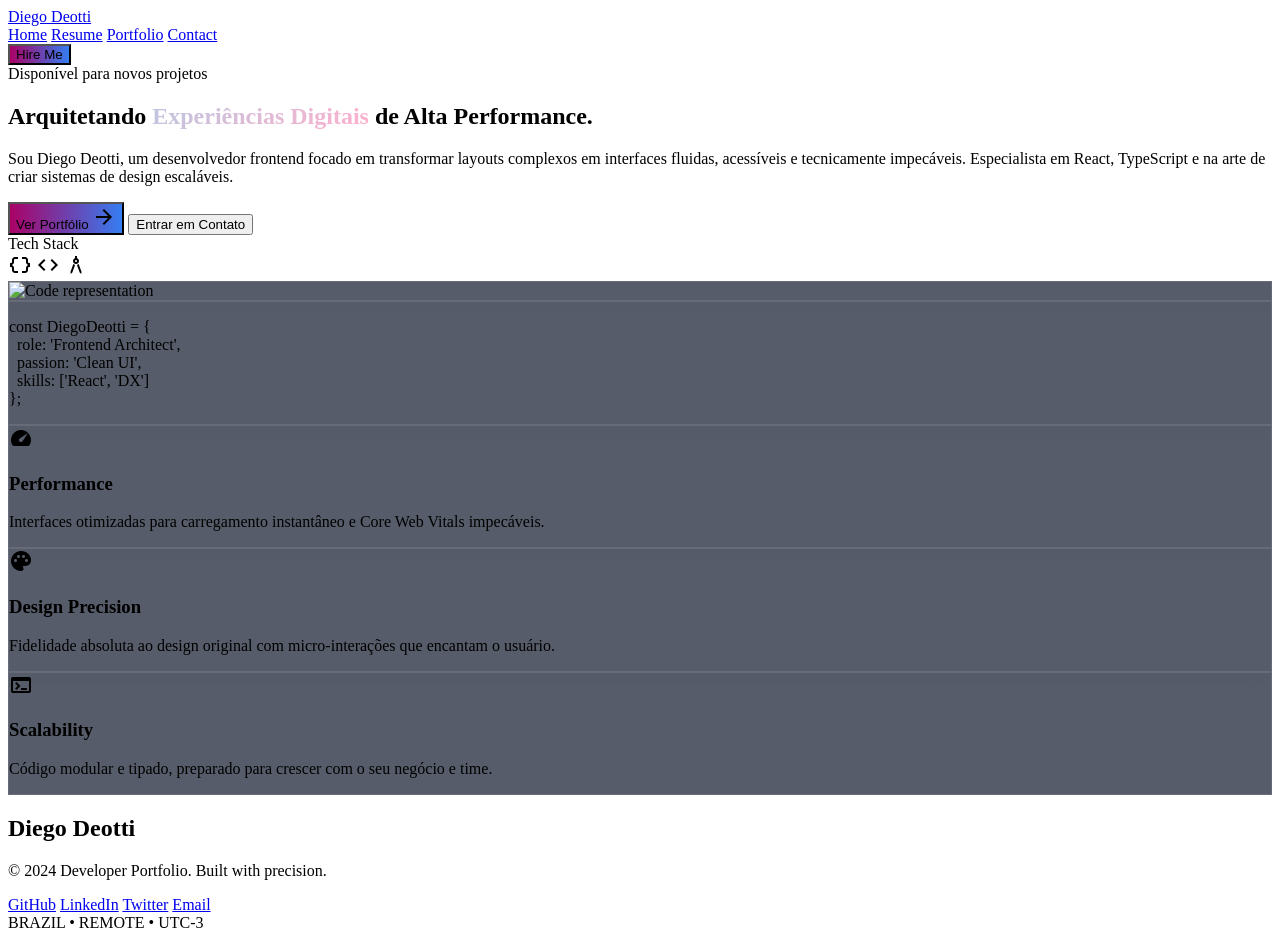
==== index.html @ 85d824ff "Add files via upload Versão inicial do site" ====
<!DOCTYPE html>

<html class="dark" lang="pt-BR"><head>
<meta charset="utf-8"/>
<meta content="width=device-width, initial-scale=1.0" name="viewport"/>
<title>Diego Deotti | Frontend Architect</title>
<!-- Google Fonts -->
<link href="https://fonts.googleapis.com" rel="preconnect"/>
<link crossorigin="" href="https://fonts.gstatic.com" rel="preconnect"/>
<link href="https://fonts.googleapis.com/css2?family=Hanken+Grotesk:wght@600;700;800&amp;family=Inter:wght@400;500&amp;family=JetBrains+Mono:wght@500&amp;display=swap" rel="stylesheet"/>
<!-- Material Symbols -->
<link href="https://fonts.googleapis.com/css2?family=Material+Symbols+Outlined:wght,FILL@100..700,0..1&amp;display=swap" rel="stylesheet"/>
<link href="https://fonts.googleapis.com/css2?family=Material+Symbols+Outlined:wght,FILL@100..700,0..1&amp;display=swap" rel="stylesheet"/>
<!-- Tailwind CSS -->
<script src="https://cdn.tailwindcss.com?plugins=forms,container-queries"></script>
<script id="tailwind-config">
      tailwind.config = {
        darkMode: "class",
        theme: {
          extend: {
            "colors": {
                    "tertiary": "#adc6ff",
                    "on-primary-fixed": "#131b2e",
                    "primary": "#bec6e0",
                    "outline-variant": "#45464d",
                    "on-primary-container": "#798098",
                    "on-background": "#e4e2e4",
                    "on-error": "#690005",
                    "error-container": "#93000a",
                    "on-tertiary-container": "#357df1",
                    "background": "#131315",
                    "outline": "#909097",
                    "on-secondary-fixed-variant": "#8c0053",
                    "surface-container": "#1f1f21",
                    "surface-bright": "#39393b",
                    "on-error-container": "#ffdad6",
                    "surface-variant": "#353436",
                    "secondary-fixed": "#ffd9e4",
                    "on-tertiary-fixed": "#001a42",
                    "inverse-primary": "#565e74",
                    "secondary-container": "#aa0266",
                    "tertiary-fixed-dim": "#adc6ff",
                    "surface-dim": "#131315",
                    "surface-container-high": "#2a2a2b",
                    "on-tertiary-fixed-variant": "#004395",
                    "surface-container-highest": "#353436",
                    "tertiary-container": "#00163a",
                    "surface-container-low": "#1b1b1d",
                    "on-secondary-container": "#ffbad3",
                    "on-secondary": "#640039",
                    "tertiary-fixed": "#d8e2ff",
                    "secondary-fixed-dim": "#ffb0cd",
                    "on-primary-fixed-variant": "#3f465c",
                    "surface-container-lowest": "#0e0e10",
                    "surface": "#131315",
                    "primary-fixed": "#dae2fd",
                    "on-secondary-fixed": "#3e0022",
                    "inverse-surface": "#e4e2e4",
                    "surface-tint": "#bec6e0",
                    "primary-fixed-dim": "#bec6e0",
                    "on-primary": "#283044",
                    "on-surface-variant": "#c6c6cd",
                    "error": "#ffb4ab",
                    "inverse-on-surface": "#303032",
                    "on-surface": "#e4e2e4",
                    "secondary": "#ffb0cd",
                    "on-tertiary": "#002e6a",
                    "primary-container": "#0f172a"
            },
            "borderRadius": {
                    "DEFAULT": "0.25rem",
                    "lg": "0.5rem",
                    "xl": "0.75rem",
                    "full": "9999px"
            },
            "spacing": {
                    "base": "4px",
                    "section-padding-mobile": "64px",
                    "section-padding-desktop": "120px",
                    "gutter": "24px",
                    "container-max": "1280px"
            },
            "fontFamily": {
                    "body-lg": ["Inter"],
                    "label-mono": ["JetBrains Mono"],
                    "headline-md": ["Hanken Grotesk"],
                    "headline-sm": ["Hanken Grotesk"],
                    "body-md": ["Inter"],
                    "display-lg-mobile": ["Hanken Grotesk"],
                    "display-lg": ["Hanken Grotesk"]
            },
            "fontSize": {
                    "body-lg": ["18px", {"lineHeight": "1.6", "fontWeight": "400"}],
                    "label-mono": ["14px", {"lineHeight": "1.4", "letterSpacing": "0.05em", "fontWeight": "500"}],
                    "headline-md": ["40px", {"lineHeight": "1.2", "fontWeight": "700"}],
                    "headline-sm": ["24px", {"lineHeight": "1.3", "fontWeight": "600"}],
                    "body-md": ["16px", {"lineHeight": "1.5", "fontWeight": "400"}],
                    "display-lg-mobile": ["48px", {"lineHeight": "1.1", "fontWeight": "800"}],
                    "display-lg": ["72px", {"lineHeight": "1.1", "letterSpacing": "-0.02em", "fontWeight": "800"}]
            }
          },
        },
      }
    </script>
<style>
        .material-symbols-outlined {
            font-variation-settings: 'FILL' 0, 'wght' 400, 'GRAD' 0, 'opsz' 24;
        }
        .glass-card {
            background: rgba(15, 23, 42, 0.7);
            backdrop-filter: blur(12px);
            border: 1px solid rgba(255, 255, 255, 0.1);
        }
        .hero-gradient {
            background: linear-gradient(135deg, #bec6e0 0%, #ffb0cd 100%);
            -webkit-background-clip: text;
            -webkit-text-fill-color: transparent;
        }
        .button-gradient {
            background: linear-gradient(90deg, #aa0266 0%, #357df1 100%);
        }
        @keyframes float {
            0% { transform: translateY(0px); }
            50% { transform: translateY(-20px); }
            100% { transform: translateY(0px); }
        }
        .floating { animation: float 6s ease-in-out infinite; }
    </style>
</head>
<body class="bg-background text-on-background font-body-md selection:bg-secondary-container selection:text-on-secondary-container">
<!-- TopNavBar -->
<nav class="fixed top-0 w-full z-50 bg-surface/70 backdrop-blur-xl border-b border-white/10 shadow-sm">
<div class="flex justify-between items-center px-gutter py-4 max-w-container-max mx-auto">
<a class="font-headline-sm text-headline-sm font-bold text-on-surface tracking-tighter" href="#">
                Diego Deotti
            </a>
<div class="hidden md:flex gap-8 items-center">
<a class="font-label-mono text-label-mono text-primary font-bold border-b-2 border-primary pb-1 transition-all" href="#">Home</a>
<a class="font-label-mono text-label-mono text-on-surface-variant hover:text-on-surface transition-colors hover:bg-white/5 px-2 py-1 rounded" href="#">Resume</a>
<a class="font-label-mono text-label-mono text-on-surface-variant hover:text-on-surface transition-colors hover:bg-white/5 px-2 py-1 rounded" href="#">Portfolio</a>
<a class="font-label-mono text-label-mono text-on-surface-variant hover:text-on-surface transition-colors hover:bg-white/5 px-2 py-1 rounded" href="#">Contact</a>
</div>
<button class="button-gradient text-white px-6 py-2 rounded-full font-label-mono text-label-mono hover:scale-105 active:scale-95 transition-all shadow-lg">
                Hire Me
            </button>
</div>
</nav>
<main>
<!-- Hero Section -->
<section class="relative min-h-screen flex items-center pt-24 overflow-hidden">
<!-- Background Decorative Elements -->
<div class="absolute top-1/4 -right-20 w-96 h-96 bg-secondary-container/20 blur-[120px] rounded-full"></div>
<div class="absolute bottom-1/4 -left-20 w-96 h-96 bg-tertiary-container/30 blur-[120px] rounded-full"></div>
<div class="max-w-container-max mx-auto px-gutter grid grid-cols-1 lg:grid-cols-12 gap-12 items-center">
<div class="lg:col-span-7 space-y-8 z-10">
<div class="inline-flex items-center gap-2 px-3 py-1 rounded-full border border-outline-variant bg-surface-container-low">
<span class="w-2 h-2 rounded-full bg-secondary animate-pulse"></span>
<span class="font-label-mono text-label-mono text-on-surface-variant">Disponível para novos projetos</span>
</div>
<h1 class="font-display-lg text-display-lg-mobile md:text-display-lg">
                        Arquitetando <span class="hero-gradient">Experiências Digitais</span> de Alta Performance.
                    </h1>
<p class="font-body-lg text-body-lg text-on-surface-variant max-w-2xl">
                        Sou Diego Deotti, um desenvolvedor frontend focado em transformar layouts complexos em interfaces fluidas, acessíveis e tecnicamente impecáveis. Especialista em React, TypeScript e na arte de criar sistemas de design escaláveis.
                    </p>
<div class="flex flex-wrap gap-4 pt-4">
<button class="button-gradient text-white px-8 py-4 rounded-xl font-label-mono text-label-mono flex items-center gap-2 hover:shadow-[0_0_20px_rgba(170,2,102,0.4)] transition-all group">
                            Ver Portfólio
                            <span class="material-symbols-outlined group-hover:translate-x-1 transition-transform">arrow_forward</span>
</button>
<button class="px-8 py-4 rounded-xl font-label-mono text-label-mono border border-outline-variant text-on-surface hover:bg-white/5 transition-all">
                            Entrar em Contato
                        </button>
</div>
<div class="flex items-center gap-6 pt-8 grayscale opacity-50">
<span class="font-label-mono text-[12px] uppercase tracking-widest text-on-surface-variant">Tech Stack</span>
<div class="flex gap-4">
<span class="material-symbols-outlined" title="React">data_object</span>
<span class="material-symbols-outlined" title="TypeScript">code</span>
<span class="material-symbols-outlined" title="Architecture">architecture</span>
</div>
</div>
</div>
<div class="lg:col-span-5 relative z-10 hidden lg:block">
<div class="floating relative">
<div class="glass-card p-4 rounded-2xl rotate-3 translate-x-4 shadow-2xl">
<img alt="Code representation" class="rounded-xl w-full h-[500px] object-cover" data-alt="A high-contrast, professional close-up shot of a computer screen displaying elegant, colorful lines of code in a dark mode environment. The lighting is moody and technical, with subtle purple and blue lens flares reflecting off the glass. The focus is sharp on the foreground syntax highlighting, while the background softly blurs into a complex web of modern technology aesthetics. The overall mood is sophisticated and technical, perfectly aligning with a premium developer portfolio." src="https://lh3.googleusercontent.com/aida-public/[base64]"/>
</div>
<!-- Decorative Code Snippet Card -->
<div class="absolute -bottom-6 -left-12 glass-card p-6 rounded-xl -rotate-6 shadow-2xl max-w-[280px]">
<div class="flex gap-2 mb-4">
<div class="w-3 h-3 rounded-full bg-error"></div>
<div class="w-3 h-3 rounded-full bg-tertiary"></div>
<div class="w-3 h-3 rounded-full bg-secondary"></div>
</div>
<p class="font-label-mono text-xs text-primary leading-relaxed">
<span class="text-secondary">const</span> <span class="text-tertiary">DiegoDeotti</span> = {<br/>
                                  role: <span class="text-on-secondary-container">'Frontend Architect'</span>,<br/>
                                  passion: <span class="text-on-secondary-container">'Clean UI'</span>,<br/>
                                  skills: [<span class="text-on-secondary-container">'React'</span>, <span class="text-on-secondary-container">'DX'</span>]<br/>
                                };
                            </p>
</div>
</div>
</div>
</div>
</section>
<!-- Brief Skills Bento (Visual Interest) -->
<section class="py-section-padding-desktop max-w-container-max mx-auto px-gutter">
<div class="grid grid-cols-1 md:grid-cols-3 gap-6">
<div class="glass-card p-8 rounded-3xl hover:border-primary/40 transition-all duration-500">
<span class="material-symbols-outlined text-4xl text-secondary mb-6" style="font-variation-settings: 'FILL' 1;">speed</span>
<h3 class="font-headline-sm text-headline-sm mb-2 text-on-surface">Performance</h3>
<p class="text-on-surface-variant font-body-md">Interfaces otimizadas para carregamento instantâneo e Core Web Vitals impecáveis.</p>
</div>
<div class="glass-card p-8 rounded-3xl hover:border-primary/40 transition-all duration-500">
<span class="material-symbols-outlined text-4xl text-tertiary mb-6" style="font-variation-settings: 'FILL' 1;">palette</span>
<h3 class="font-headline-sm text-headline-sm mb-2 text-on-surface">Design Precision</h3>
<p class="text-on-surface-variant font-body-md">Fidelidade absoluta ao design original com micro-interações que encantam o usuário.</p>
</div>
<div class="glass-card p-8 rounded-3xl hover:border-primary/40 transition-all duration-500">
<span class="material-symbols-outlined text-4xl text-primary mb-6" style="font-variation-settings: 'FILL' 1;">terminal</span>
<h3 class="font-headline-sm text-headline-sm mb-2 text-on-surface">Scalability</h3>
<p class="text-on-surface-variant font-body-md">Código modular e tipado, preparado para crescer com o seu negócio e time.</p>
</div>
</div>
</section>
</main>
<!-- Footer -->
<footer class="relative w-full bottom-0 bg-surface-container-lowest border-t border-white/5">
<div class="flex flex-col md:flex-row justify-between items-center px-gutter py-16 max-w-container-max mx-auto">
<div class="mb-8 md:mb-0 text-center md:text-left">
<h2 class="font-headline-sm text-headline-sm text-on-surface mb-2">Diego Deotti</h2>
<p class="font-body-md text-body-md text-on-surface-variant max-w-xs">© 2024 Developer Portfolio. Built with precision.</p>
</div>
<div class="flex flex-col items-center md:items-end gap-6">
<div class="flex gap-8">
<a class="font-label-mono text-label-mono text-on-surface-variant hover:text-secondary transition-colors focus:outline-none underline" href="#">GitHub</a>
<a class="font-label-mono text-label-mono text-on-surface-variant hover:text-secondary transition-colors focus:outline-none underline" href="#">LinkedIn</a>
<a class="font-label-mono text-label-mono text-on-surface-variant hover:text-secondary transition-colors focus:outline-none underline" href="#">Twitter</a>
<a class="font-label-mono text-label-mono text-on-surface-variant hover:text-secondary transition-colors focus:outline-none underline" href="#">Email</a>
</div>
<div class="text-on-surface-variant/40 font-label-mono text-xs">
                    BRAZIL • REMOTE • UTC-3
                </div>
</div>
</div>
</footer>
<script>
        // Micro-interaction for the floating code card on mouse move
        const heroSection = document.querySelector('section');
        const heroImage = document.querySelector('.floating');
        
        if (heroSection && heroImage) {
            heroSection.addEventListener('mousemove', (e) => {
                const xAxis = (window.innerWidth / 2 - e.pageX) / 50;
                const yAxis = (window.innerHeight / 2 - e.pageY) / 50;
                heroImage.style.transform = `rotateY(${xAxis}deg) rotateX(${yAxis}deg)`;
            });

            heroSection.addEventListener('mouseenter', () => {
                heroImage.style.transition = 'none';
            });

            heroSection.addEventListener('mouseleave', () => {
                heroImage.style.transition = 'all 0.5s ease';
                heroImage.style.transform = `rotateY(0deg) rotateX(0deg)`;
            });
        }
    </script>
</body></html>
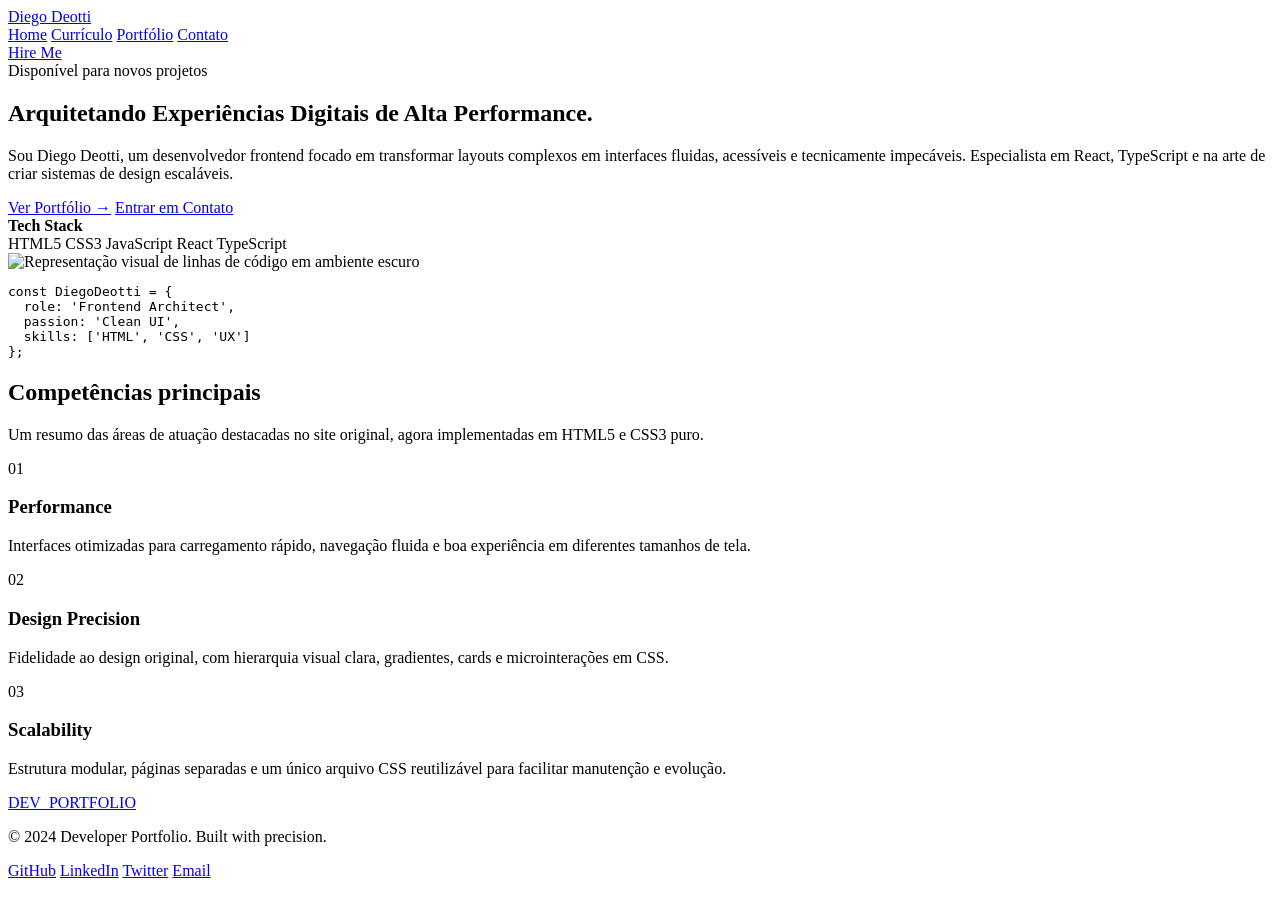
==== commit 3cf108b5: "Add files via upload versao inicial" ====
--- a/index.html
+++ b/index.html
@@ -1,271 +1,111 @@
 <!DOCTYPE html>
+<html lang="pt-BR">
+<head>
+  <meta charset="UTF-8">
+  <meta name="viewport" content="width=device-width, initial-scale=1.0">
+  <title>Diego Deotti | Frontend Architect</title>
+  <meta name="description" content="Portfólio de Diego Deotti, desenvolvedor frontend focado em interfaces digitais de alta performance.">
+  <link rel="stylesheet" href="css/estilos.css">
+</head>
+<body>
 
-<html class="dark" lang="pt-BR"><head>
-<meta charset="utf-8"/>
-<meta content="width=device-width, initial-scale=1.0" name="viewport"/>
-<title>Diego Deotti | Frontend Architect</title>
-<!-- Google Fonts -->
-<link href="https://fonts.googleapis.com" rel="preconnect"/>
-<link crossorigin="" href="https://fonts.gstatic.com" rel="preconnect"/>
-<link href="https://fonts.googleapis.com/css2?family=Hanken+Grotesk:wght@600;700;800&amp;family=Inter:wght@400;500&amp;family=JetBrains+Mono:wght@500&amp;display=swap" rel="stylesheet"/>
-<!-- Material Symbols -->
-<link href="https://fonts.googleapis.com/css2?family=Material+Symbols+Outlined:wght,FILL@100..700,0..1&amp;display=swap" rel="stylesheet"/>
-<link href="https://fonts.googleapis.com/css2?family=Material+Symbols+Outlined:wght,FILL@100..700,0..1&amp;display=swap" rel="stylesheet"/>
-<!-- Tailwind CSS -->
-<script src="https://cdn.tailwindcss.com?plugins=forms,container-queries"></script>
-<script id="tailwind-config">
-      tailwind.config = {
-        darkMode: "class",
-        theme: {
-          extend: {
-            "colors": {
-                    "tertiary": "#adc6ff",
-                    "on-primary-fixed": "#131b2e",
-                    "primary": "#bec6e0",
-                    "outline-variant": "#45464d",
-                    "on-primary-container": "#798098",
-                    "on-background": "#e4e2e4",
-                    "on-error": "#690005",
-                    "error-container": "#93000a",
-                    "on-tertiary-container": "#357df1",
-                    "background": "#131315",
-                    "outline": "#909097",
-                    "on-secondary-fixed-variant": "#8c0053",
-                    "surface-container": "#1f1f21",
-                    "surface-bright": "#39393b",
-                    "on-error-container": "#ffdad6",
-                    "surface-variant": "#353436",
-                    "secondary-fixed": "#ffd9e4",
-                    "on-tertiary-fixed": "#001a42",
-                    "inverse-primary": "#565e74",
-                    "secondary-container": "#aa0266",
-                    "tertiary-fixed-dim": "#adc6ff",
-                    "surface-dim": "#131315",
-                    "surface-container-high": "#2a2a2b",
-                    "on-tertiary-fixed-variant": "#004395",
-                    "surface-container-highest": "#353436",
-                    "tertiary-container": "#00163a",
-                    "surface-container-low": "#1b1b1d",
-                    "on-secondary-container": "#ffbad3",
-                    "on-secondary": "#640039",
-                    "tertiary-fixed": "#d8e2ff",
-                    "secondary-fixed-dim": "#ffb0cd",
-                    "on-primary-fixed-variant": "#3f465c",
-                    "surface-container-lowest": "#0e0e10",
-                    "surface": "#131315",
-                    "primary-fixed": "#dae2fd",
-                    "on-secondary-fixed": "#3e0022",
-                    "inverse-surface": "#e4e2e4",
-                    "surface-tint": "#bec6e0",
-                    "primary-fixed-dim": "#bec6e0",
-                    "on-primary": "#283044",
-                    "on-surface-variant": "#c6c6cd",
-                    "error": "#ffb4ab",
-                    "inverse-on-surface": "#303032",
-                    "on-surface": "#e4e2e4",
-                    "secondary": "#ffb0cd",
-                    "on-tertiary": "#002e6a",
-                    "primary-container": "#0f172a"
-            },
-            "borderRadius": {
-                    "DEFAULT": "0.25rem",
-                    "lg": "0.5rem",
-                    "xl": "0.75rem",
-                    "full": "9999px"
-            },
-            "spacing": {
-                    "base": "4px",
-                    "section-padding-mobile": "64px",
-                    "section-padding-desktop": "120px",
-                    "gutter": "24px",
-                    "container-max": "1280px"
-            },
-            "fontFamily": {
-                    "body-lg": ["Inter"],
-                    "label-mono": ["JetBrains Mono"],
-                    "headline-md": ["Hanken Grotesk"],
-                    "headline-sm": ["Hanken Grotesk"],
-                    "body-md": ["Inter"],
-                    "display-lg-mobile": ["Hanken Grotesk"],
-                    "display-lg": ["Hanken Grotesk"]
-            },
-            "fontSize": {
-                    "body-lg": ["18px", {"lineHeight": "1.6", "fontWeight": "400"}],
-                    "label-mono": ["14px", {"lineHeight": "1.4", "letterSpacing": "0.05em", "fontWeight": "500"}],
-                    "headline-md": ["40px", {"lineHeight": "1.2", "fontWeight": "700"}],
-                    "headline-sm": ["24px", {"lineHeight": "1.3", "fontWeight": "600"}],
-                    "body-md": ["16px", {"lineHeight": "1.5", "fontWeight": "400"}],
-                    "display-lg-mobile": ["48px", {"lineHeight": "1.1", "fontWeight": "800"}],
-                    "display-lg": ["72px", {"lineHeight": "1.1", "letterSpacing": "-0.02em", "fontWeight": "800"}]
-            }
-          },
-        },
-      }
-    </script>
-<style>
-        .material-symbols-outlined {
-            font-variation-settings: 'FILL' 0, 'wght' 400, 'GRAD' 0, 'opsz' 24;
-        }
-        .glass-card {
-            background: rgba(15, 23, 42, 0.7);
-            backdrop-filter: blur(12px);
-            border: 1px solid rgba(255, 255, 255, 0.1);
-        }
-        .hero-gradient {
-            background: linear-gradient(135deg, #bec6e0 0%, #ffb0cd 100%);
-            -webkit-background-clip: text;
-            -webkit-text-fill-color: transparent;
-        }
-        .button-gradient {
-            background: linear-gradient(90deg, #aa0266 0%, #357df1 100%);
-        }
-        @keyframes float {
-            0% { transform: translateY(0px); }
-            50% { transform: translateY(-20px); }
-            100% { transform: translateY(0px); }
-        }
-        .floating { animation: float 6s ease-in-out infinite; }
-    </style>
-</head>
-<body class="bg-background text-on-background font-body-md selection:bg-secondary-container selection:text-on-secondary-container">
-<!-- TopNavBar -->
-<nav class="fixed top-0 w-full z-50 bg-surface/70 backdrop-blur-xl border-b border-white/10 shadow-sm">
-<div class="flex justify-between items-center px-gutter py-4 max-w-container-max mx-auto">
-<a class="font-headline-sm text-headline-sm font-bold text-on-surface tracking-tighter" href="#">
-                Diego Deotti
-            </a>
-<div class="hidden md:flex gap-8 items-center">
-<a class="font-label-mono text-label-mono text-primary font-bold border-b-2 border-primary pb-1 transition-all" href="#">Home</a>
-<a class="font-label-mono text-label-mono text-on-surface-variant hover:text-on-surface transition-colors hover:bg-white/5 px-2 py-1 rounded" href="#">Resume</a>
-<a class="font-label-mono text-label-mono text-on-surface-variant hover:text-on-surface transition-colors hover:bg-white/5 px-2 py-1 rounded" href="#">Portfolio</a>
-<a class="font-label-mono text-label-mono text-on-surface-variant hover:text-on-surface transition-colors hover:bg-white/5 px-2 py-1 rounded" href="#">Contact</a>
-</div>
-<button class="button-gradient text-white px-6 py-2 rounded-full font-label-mono text-label-mono hover:scale-105 active:scale-95 transition-all shadow-lg">
-                Hire Me
-            </button>
-</div>
-</nav>
-<main>
-<!-- Hero Section -->
-<section class="relative min-h-screen flex items-center pt-24 overflow-hidden">
-<!-- Background Decorative Elements -->
-<div class="absolute top-1/4 -right-20 w-96 h-96 bg-secondary-container/20 blur-[120px] rounded-full"></div>
-<div class="absolute bottom-1/4 -left-20 w-96 h-96 bg-tertiary-container/30 blur-[120px] rounded-full"></div>
-<div class="max-w-container-max mx-auto px-gutter grid grid-cols-1 lg:grid-cols-12 gap-12 items-center">
-<div class="lg:col-span-7 space-y-8 z-10">
-<div class="inline-flex items-center gap-2 px-3 py-1 rounded-full border border-outline-variant bg-surface-container-low">
-<span class="w-2 h-2 rounded-full bg-secondary animate-pulse"></span>
-<span class="font-label-mono text-label-mono text-on-surface-variant">Disponível para novos projetos</span>
-</div>
-<h1 class="font-display-lg text-display-lg-mobile md:text-display-lg">
-                        Arquitetando <span class="hero-gradient">Experiências Digitais</span> de Alta Performance.
-                    </h1>
-<p class="font-body-lg text-body-lg text-on-surface-variant max-w-2xl">
-                        Sou Diego Deotti, um desenvolvedor frontend focado em transformar layouts complexos em interfaces fluidas, acessíveis e tecnicamente impecáveis. Especialista em React, TypeScript e na arte de criar sistemas de design escaláveis.
-                    </p>
-<div class="flex flex-wrap gap-4 pt-4">
-<button class="button-gradient text-white px-8 py-4 rounded-xl font-label-mono text-label-mono flex items-center gap-2 hover:shadow-[0_0_20px_rgba(170,2,102,0.4)] transition-all group">
-                            Ver Portfólio
-                            <span class="material-symbols-outlined group-hover:translate-x-1 transition-transform">arrow_forward</span>
-</button>
-<button class="px-8 py-4 rounded-xl font-label-mono text-label-mono border border-outline-variant text-on-surface hover:bg-white/5 transition-all">
-                            Entrar em Contato
-                        </button>
-</div>
-<div class="flex items-center gap-6 pt-8 grayscale opacity-50">
-<span class="font-label-mono text-[12px] uppercase tracking-widest text-on-surface-variant">Tech Stack</span>
-<div class="flex gap-4">
-<span class="material-symbols-outlined" title="React">data_object</span>
-<span class="material-symbols-outlined" title="TypeScript">code</span>
-<span class="material-symbols-outlined" title="Architecture">architecture</span>
-</div>
-</div>
-</div>
-<div class="lg:col-span-5 relative z-10 hidden lg:block">
-<div class="floating relative">
-<div class="glass-card p-4 rounded-2xl rotate-3 translate-x-4 shadow-2xl">
-<img alt="Code representation" class="rounded-xl w-full h-[500px] object-cover" data-alt="A high-contrast, professional close-up shot of a computer screen displaying elegant, colorful lines of code in a dark mode environment. The lighting is moody and technical, with subtle purple and blue lens flares reflecting off the glass. The focus is sharp on the foreground syntax highlighting, while the background softly blurs into a complex web of modern technology aesthetics. The overall mood is sophisticated and technical, perfectly aligning with a premium developer portfolio." src="https://lh3.googleusercontent.com/aida-public/[base64]"/>
-</div>
-<!-- Decorative Code Snippet Card -->
-<div class="absolute -bottom-6 -left-12 glass-card p-6 rounded-xl -rotate-6 shadow-2xl max-w-[280px]">
-<div class="flex gap-2 mb-4">
-<div class="w-3 h-3 rounded-full bg-error"></div>
-<div class="w-3 h-3 rounded-full bg-tertiary"></div>
-<div class="w-3 h-3 rounded-full bg-secondary"></div>
-</div>
-<p class="font-label-mono text-xs text-primary leading-relaxed">
-<span class="text-secondary">const</span> <span class="text-tertiary">DiegoDeotti</span> = {<br/>
-                                  role: <span class="text-on-secondary-container">'Frontend Architect'</span>,<br/>
-                                  passion: <span class="text-on-secondary-container">'Clean UI'</span>,<br/>
-                                  skills: [<span class="text-on-secondary-container">'React'</span>, <span class="text-on-secondary-container">'DX'</span>]<br/>
-                                };
-                            </p>
-</div>
-</div>
-</div>
-</div>
-</section>
-<!-- Brief Skills Bento (Visual Interest) -->
-<section class="py-section-padding-desktop max-w-container-max mx-auto px-gutter">
-<div class="grid grid-cols-1 md:grid-cols-3 gap-6">
-<div class="glass-card p-8 rounded-3xl hover:border-primary/40 transition-all duration-500">
-<span class="material-symbols-outlined text-4xl text-secondary mb-6" style="font-variation-settings: 'FILL' 1;">speed</span>
-<h3 class="font-headline-sm text-headline-sm mb-2 text-on-surface">Performance</h3>
-<p class="text-on-surface-variant font-body-md">Interfaces otimizadas para carregamento instantâneo e Core Web Vitals impecáveis.</p>
-</div>
-<div class="glass-card p-8 rounded-3xl hover:border-primary/40 transition-all duration-500">
-<span class="material-symbols-outlined text-4xl text-tertiary mb-6" style="font-variation-settings: 'FILL' 1;">palette</span>
-<h3 class="font-headline-sm text-headline-sm mb-2 text-on-surface">Design Precision</h3>
-<p class="text-on-surface-variant font-body-md">Fidelidade absoluta ao design original com micro-interações que encantam o usuário.</p>
-</div>
-<div class="glass-card p-8 rounded-3xl hover:border-primary/40 transition-all duration-500">
-<span class="material-symbols-outlined text-4xl text-primary mb-6" style="font-variation-settings: 'FILL' 1;">terminal</span>
-<h3 class="font-headline-sm text-headline-sm mb-2 text-on-surface">Scalability</h3>
-<p class="text-on-surface-variant font-body-md">Código modular e tipado, preparado para crescer com o seu negócio e time.</p>
-</div>
-</div>
-</section>
-</main>
-<!-- Footer -->
-<footer class="relative w-full bottom-0 bg-surface-container-lowest border-t border-white/5">
-<div class="flex flex-col md:flex-row justify-between items-center px-gutter py-16 max-w-container-max mx-auto">
-<div class="mb-8 md:mb-0 text-center md:text-left">
-<h2 class="font-headline-sm text-headline-sm text-on-surface mb-2">Diego Deotti</h2>
-<p class="font-body-md text-body-md text-on-surface-variant max-w-xs">© 2024 Developer Portfolio. Built with precision.</p>
-</div>
-<div class="flex flex-col items-center md:items-end gap-6">
-<div class="flex gap-8">
-<a class="font-label-mono text-label-mono text-on-surface-variant hover:text-secondary transition-colors focus:outline-none underline" href="#">GitHub</a>
-<a class="font-label-mono text-label-mono text-on-surface-variant hover:text-secondary transition-colors focus:outline-none underline" href="#">LinkedIn</a>
-<a class="font-label-mono text-label-mono text-on-surface-variant hover:text-secondary transition-colors focus:outline-none underline" href="#">Twitter</a>
-<a class="font-label-mono text-label-mono text-on-surface-variant hover:text-secondary transition-colors focus:outline-none underline" href="#">Email</a>
-</div>
-<div class="text-on-surface-variant/40 font-label-mono text-xs">
-                    BRAZIL • REMOTE • UTC-3
-                </div>
-</div>
-</div>
-</footer>
-<script>
-        // Micro-interaction for the floating code card on mouse move
-        const heroSection = document.querySelector('section');
-        const heroImage = document.querySelector('.floating');
+  <header class="topbar">
+    <div class="container topbar-inner">
+      <a class="brand" href="index.html">Diego Deotti</a>
+      <nav class="nav-links" aria-label="Navegação principal">
+        <a href="index.html" class="active" aria-current="page">Home</a>
+        <a href="curriculo.html" class="" >Currículo</a>
+        <a href="portfolio.html" class="" >Portfólio</a>
+        <a href="contato.html" class="" >Contato</a>
+      </nav>
+      <a class="btn btn-primary" href="contato.html">Hire Me</a>
+    </div>
+  </header>
+
+  <main>
+    <section class="hero-home">
+      <div class="container hero-grid">
+        <div>
+          <span class="eyebrow">Disponível para novos projetos</span>
+          <h1>Arquitetando <span class="gradient-text">Experiências Digitais</span> de Alta Performance.</h1>
+          <p class="lead">
+            Sou Diego Deotti, um desenvolvedor frontend focado em transformar layouts complexos em interfaces fluidas, acessíveis e tecnicamente impecáveis. Especialista em React, TypeScript e na arte de criar sistemas de design escaláveis.
+          </p>
+
+          <div class="hero-actions">
+            <a class="btn btn-primary" href="portfolio.html">Ver Portfólio →</a>
+            <a class="btn" href="contato.html">Entrar em Contato</a>
+          </div>
+
+          <div class="stack-row">
+            <strong>Tech Stack</strong>
+            <div class="stack-pills" aria-label="Tecnologias principais">
+              <span class="pill">HTML5</span>
+              <span class="pill">CSS3</span>
+              <span class="pill">JavaScript</span>
+              <span class="pill">React</span>
+              <span class="pill">TypeScript</span>
+            </div>
+          </div>
+        </div>
+
+        <div class="hero-visual" aria-hidden="true">
+          <div class="image-frame">
+            <img src="https://lh3.googleusercontent.com/aida-public/[base64]" alt="Representação visual de linhas de código em ambiente escuro">
+          </div>
+          <div class="glass-card code-card">
+            <div class="window-dots"><span></span><span></span><span></span></div>
+            <pre><code>const DiegoDeotti = {
+  role: 'Frontend Architect',
+  passion: 'Clean UI',
+  skills: ['HTML', 'CSS', 'UX']
+};</code></pre>
+          </div>
+        </div>
+      </div>
+    </section>
+
+    <section class="section container" aria-labelledby="competencias">
+      <h2 id="competencias">Competências principais</h2>
+      <p class="lead">Um resumo das áreas de atuação destacadas no site original, agora implementadas em HTML5 e CSS3 puro.</p>
+
+      <div class="features-grid">
+        <article class="glass-card feature-card">
+          <div class="feature-icon">01</div>
+          <h3>Performance</h3>
+          <p>Interfaces otimizadas para carregamento rápido, navegação fluida e boa experiência em diferentes tamanhos de tela.</p>
+        </article>
+
+        <article class="glass-card feature-card">
+          <div class="feature-icon">02</div>
+          <h3>Design Precision</h3>
+          <p>Fidelidade ao design original, com hierarquia visual clara, gradientes, cards e microinterações em CSS.</p>
+        </article>
+
+        <article class="glass-card feature-card">
+          <div class="feature-icon">03</div>
+          <h3>Scalability</h3>
+          <p>Estrutura modular, páginas separadas e um único arquivo CSS reutilizável para facilitar manutenção e evolução.</p>
+        </article>
         
-        if (heroSection && heroImage) {
-            heroSection.addEventListener('mousemove', (e) => {
-                const xAxis = (window.innerWidth / 2 - e.pageX) / 50;
-                const yAxis = (window.innerHeight / 2 - e.pageY) / 50;
-                heroImage.style.transform = `rotateY(${xAxis}deg) rotateX(${yAxis}deg)`;
-            });
+      </div>
+    </section>
+  </main>
 
-            heroSection.addEventListener('mouseenter', () => {
-                heroImage.style.transition = 'none';
-            });
+  <footer class="footer">
+    <div class="container footer-inner">
+      <div>
+        <a class="brand" href="index.html">DEV_PORTFOLIO</a>
+        <p>© 2024 Developer Portfolio. Built with precision.</p>
+      </div>
+      <nav class="social-links" aria-label="Redes sociais">
+        <a href="#">GitHub</a>
+        <a href="#">LinkedIn</a>
+        <a href="#">Twitter</a>
+        <a href="contato.html">Email</a>
+      </nav>
+    </div>
+  </footer>
 
-            heroSection.addEventListener('mouseleave', () => {
-                heroImage.style.transition = 'all 0.5s ease';
-                heroImage.style.transform = `rotateY(0deg) rotateX(0deg)`;
-            });
-        }
-    </script>
-</body></html>+</body>
+</html>
